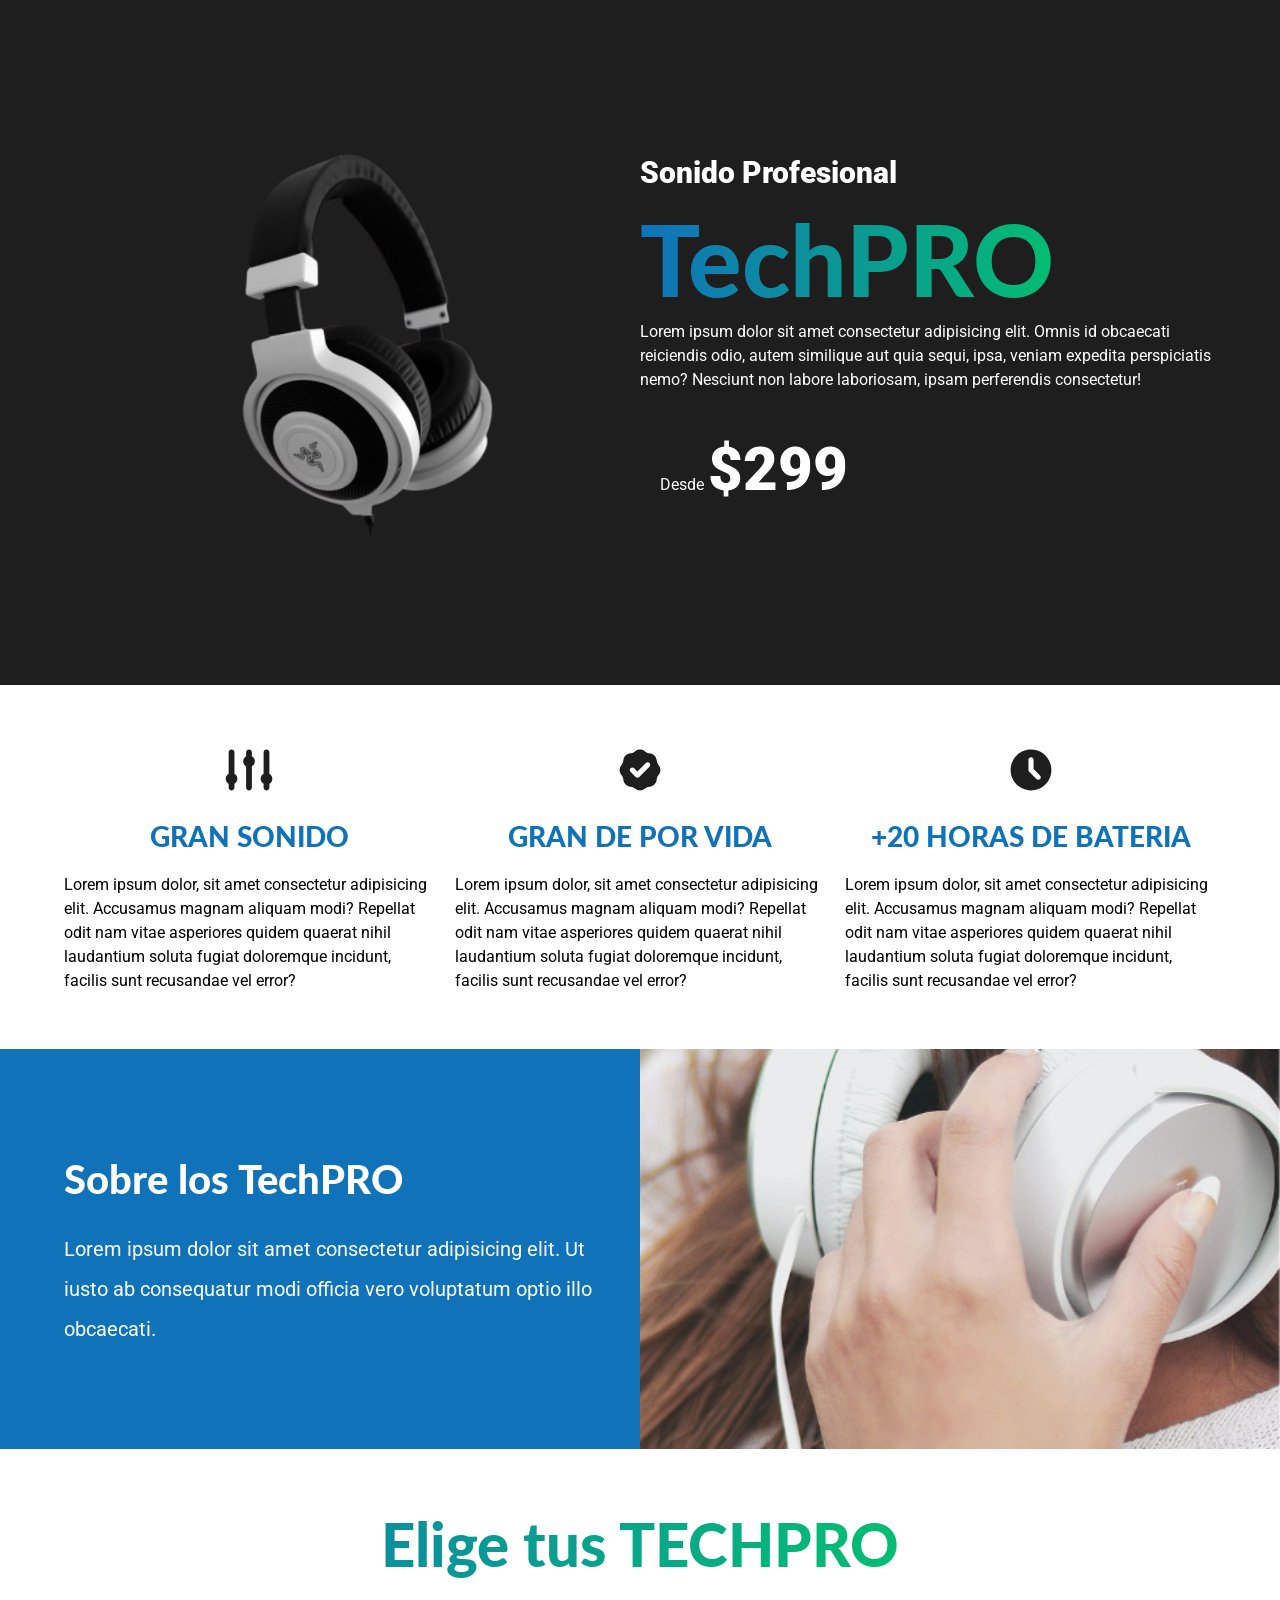
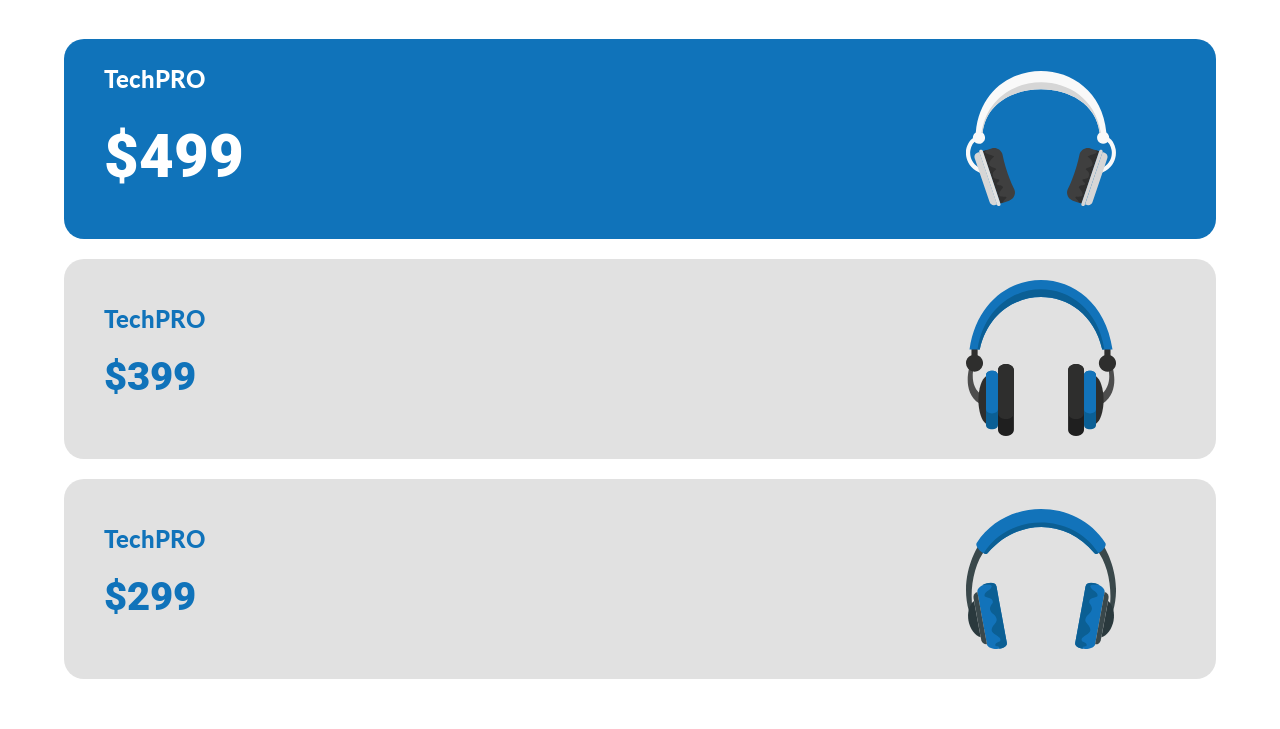
==== Project_06_Audifonos/index.html @ 394d49c8 "++ Audifonos" ====
<!DOCTYPE html>
<html lang="en">
<head>
    <meta charset="UTF-8">
    <meta http-equiv="X-UA-Compatible" content="IE=edge">
    <meta name="viewport" content="width=device-width, initial-scale=1.0">
    <title>TechPRO PFFP</title>
    <link rel="preconnect" href="https://fonts.googleapis.com">
    <link rel="preconnect" href="https://fonts.gstatic.com" crossorigin>
    <link href="https://fonts.googleapis.com/css2?family=Lato:wght@400;900&family=Roboto:wght@400;700;900&display=swap" rel="stylesheet">
    <link rel="stylesheet" href="./css/normalize.css">
    <link rel="stylesheet" href="./css/styles.css">
</head>
<body>
    <header class="header">
        <div class="contenedor contenido-header">
            <div class="imagen-header">
                <picture>
                    <source sizes="1920w" srcset="img/header.avif 1920w" type="image/avif">
                    <source sizes="1920w" srcset="img/header.webp 1920w" type="image/webp">
                    <source sizes="1920w" srcset="img/header.jpg 1920w" type="image/jpg">
                    <img loading="lazy" decoding="async" src="img/header.jpg"
                    lazyalt="imagen" width="1000" height="600">
                </picture>
            </div> <!-- .imagen-header-->
            <div class="texto-header">
                <p class="tagline-producto">Sonido Profesional</p>
                <h1 class="nombre-producto degradado-verde">TechPRO</h1>
                <p class="descripcion-producto">Lorem ipsum dolor sit amet consectetur adipisicing elit. Omnis id obcaecati reiciendis odio, autem similique aut quia sequi, ipsa, veniam expedita perspiciatis nemo? Nesciunt non labore laboriosam, ipsam perferendis consectetur!</p>
                <p class="precio-producto">Desde <span>$299</span></p>
            </div>
        </div>

    </header>

    <section class="contenedor">
        <div class="iconos">
            <div class="icono">
                <img src="./img/icono-sonido.svg" alt="icono sonido">
                <h3>GRAN SONIDO</h3>
                <P>Lorem ipsum dolor, sit amet consectetur adipisicing elit. Accusamus magnam aliquam modi? Repellat odit nam vitae asperiores quidem quaerat nihil laudantium soluta fugiat doloremque incidunt, facilis sunt recusandae vel error?</P>
            </div>

            <div class="icono">
                <img src="./img/icono-garantia.svg" alt="icono garantia">
                <h3>GRAN DE POR VIDA</h3>
                <P>Lorem ipsum dolor, sit amet consectetur adipisicing elit. Accusamus magnam aliquam modi? Repellat odit nam vitae asperiores quidem quaerat nihil laudantium soluta fugiat doloremque incidunt, facilis sunt recusandae vel error?</P>
            </div>

            <div class="icono">
                <img src="./img/icono-bateria.svg" alt="icono bateria">
                <h3>+20 HORAS DE BATERIA</h3>
                <P>Lorem ipsum dolor, sit amet consectetur adipisicing elit. Accusamus magnam aliquam modi? Repellat odit nam vitae asperiores quidem quaerat nihil laudantium soluta fugiat doloremque incidunt, facilis sunt recusandae vel error?</P>
            </div>
        </div>
    </section>

    <section class="sobre-tech">
        <div class="contenedor sobre-tech-grid">
            <div class="texto-sobre-tech">
                <h2>Sobre los <span>TechPRO</span></h2>
                <p> Lorem ipsum dolor sit amet consectetur adipisicing elit. Ut iusto ab consequatur modi officia vero voluptatum optio illo obcaecati.</p>
            </div>
        </div>
    </section>

    <main class="contenedor modelos">
        <h2 class="text-center degradado-verde header-modelos">Elige tus TECHPRO</h2>
        <div class="listado-modelos">
            <div class="modelo modelo-x">
                <h3>TechPRO</h3>
                <p class="precio">$299</p>
            </div>
        
            <div class="modelo modelo-y">
                <h3>TechPRO</h3>
                <p class="precio">$399</p>
            </div>

            <div class="modelo modelo-z">
                <h3>TechPRO</h3>
                <p class="precio">$499</p>
            </div>
        </div>
    </main>
    
</body>
</html>
---- Project_06_Audifonos/css/styles.css ----
:root{
    /* COLORES */
    --primario: #1073BA;
    --secundario: #00DA55;
    --gris: #3B3B3B;
    --blanco: #FFF;
    --negro: #1F1E1E;
    --grisClaro: #E1E1E1;

    /* TIPOS DE FUENTES */
    --fuentePrincipal: 'Roboto',sans-serif;
    --fuenteSecundaria: 'Lato', sans-serif; 

    /* ESPACIOS*/
    --separacion: 5rem;
}
/** GLOBAL PROPERTIES **/
html{
    box-sizing: border-box;
    font-size: 62.5%;
}
*,*:before,*:after{
    box-sizing: inherit;
}


body{
    font-family: var(--fuentePrincipal);
    font-size: 1.6rem;
    line-height: 1.5;
}

/** GLOBAL **/
.contenedor{
    max-width: 120rem;
    width: 90%;
    margin: 0 auto;
}

h1,h2,h3{
    font-weight: 900;
    font-family: var(--fuenteSecundaria);
    margin: calc(var(--serpacion)/2) 0;
}

h1{ 
    font-size: 4.4rem;
}

h2{
    font-size: 3.6rem;
}

h3{
    font-size: 2.8rem;
}

img{
    max-width: 100%;
    display: block;
    height: auto;

}

/**** UTILITIES   ****/
.text-center{
    text-align: center;
}

/**     DEGRADADOS   **/
.degradado-verde{
    color:transparent;
    background: linear-gradient(to right, var(--primario) 0%,var(--secundario) 100%);
    -webkit-background-clip: text;
    background-clip: text;

}

/*************    HEADER ***************/
.header{
    background-color: var(--negro);
    padding: calc(var(--separacion)*3) 0;
    color: var(--blanco);
}

@media(min-width: 768px){
    .contenido-header{
        display: grid;
        grid-template-columns: repeat(2,1fr);
    }
}

.texto-header{
    text-align: center; 
    padding-top: var(--separacion);
}
@media(min-width: 768px){
    .texto-header{
        text-align: left;
        display: flex;
        flex-direction:column;
        justify-content: space-between;
        padding: 0;
    }
}
.texto-header p{
    margin: 0;
}

.tagline-producto{
    font-size: 3rem;
    font-weight: 900;
}

.nombre-producto{
    font-size: 6rem;
    font-weight: 900;
    margin: 0;

}
@media(min-width: 768px){
    .nombre-producto{
        font-size: 10rem;
        line-height: 1;
    }
}
.precio-producto{
    padding: 2rem;
}
.precio-producto span{
    font-size: 6rem;
    font-weight: 900;
}

.next-section{
    background-color: #FFF;
    height: 900px;;
}

/****    ICONOS    ***/
@media(min-width: 768px){
    .iconos{
        display: flex;
        gap: 2rem;
        margin-bottom: 4rem;
    }
}

.icono{
    margin-top: 4rem;
    display:flex;
    flex-direction: column;
    align-items: center;

}
.icono img{
    margin: 2rem 0;
    width: 5rem;

}
.icono h3{
    color: var(--primario);
    text-transform: uppercase;

}

/*** SOBRE LOS TECH-PRO **/
.sobre-tech{
    background-image: linear-gradient(to bottom,
                  transparent 50%,var(--primario) 50%,
                  var(--primario) 100% ),
                  url(../img/imagen-mujer.jpg);
    background-position: right;
    background-repeat: repeat, no-repeat;
    background-size: 100%, 110rem;
}
@media(min-width: 768px){
    .sobre-tech{
        background-image: linear-gradient(to left,
                      transparent 50%,var(--primario) 50%,
                      var(--primario) 100% ),
                      url(../img/imagen-mujer.jpg);

        background-size: 100%, 160rem;
        height: 40rem;
    }


}

.sobre-tech-grid{
    display: grid;
    grid-template-rows: repeat(2, 40rem);
    row-gap: var(--separacion);
}

@media(min-width: 768px){
    .sobre-tech-grid{
        grid-template-rows: unset;
        grid-template-columns: repeat(2,1fr);
        column-gap: 7rem;
    }
}
 .texto-sobre-tech{
     margin-top: 5rem;
     grid-row:2/3;
     color: var(--blanco);
     display:flex;
     flex-direction: column;
     justify-content: center;;
 }


 .texto-sobre-tech h2{
    font-size: 4rem;
 }

 .texto-sobre-tech p{
     font-size: 2rem;
     line-height: 2;
 }

 /** MODELOS TECH-PRO  **/
 .modelos{
     padding: 5rem 0;
 }

 .header-modelos{
     font-size: 6rem;
     margin-bottom: 5rem;
 }

 .listado-modelos{
     display:flex;
     flex-direction: column-reverse;
 }

 .modelo{
     background-color: var(--grisClaro);
     margin-bottom: 2rem;
     padding-left:4rem;
     color: var(--primario);
     border-radius: 2rem;
     min-height: 20rem;
     display: flex;
     flex-direction: column;
     justify-content: center; 
     background-repeat: no-repeat;
     background-position: 90% center;
     background-size: 15rem;

 }

 .modelo h3{
     font-size: 2.4rem;
 }
 .modelo .precio{
     font-size: 4rem;
     font-weight: 900;
     line-height: 0;
 }

.modelo:first-of-type{
    margin-bottom: 0;
}
.modelo-x{
    background-image: url(../img/modelo-x.svg);
}
.modelo-y{
    background-image: url(../img/modelo-y.svg);
}
 
.modelo-z{
    background-color: var(--primario);
    color: var(--blanco);
    background-image: url(../img/modelo-z.svg);

}

.modelo-z .precio{
    font-size: 6rem;
}
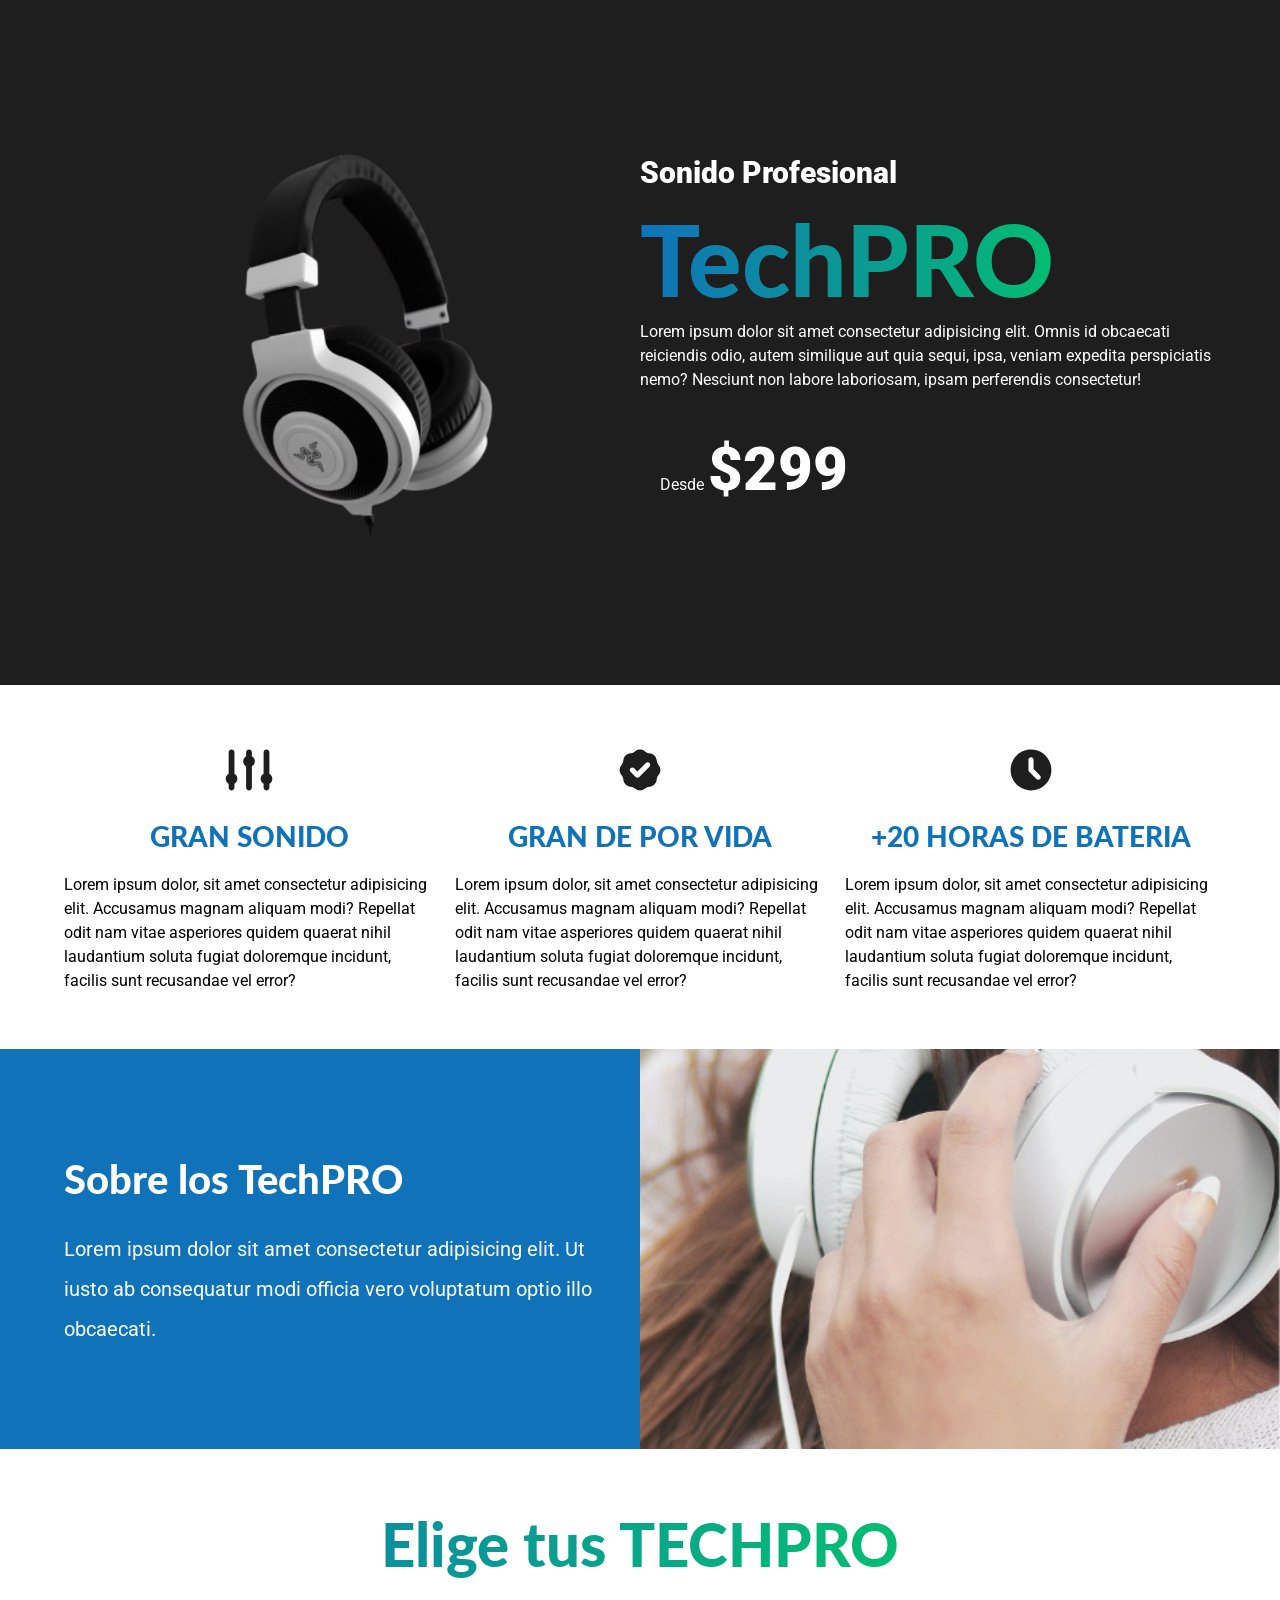
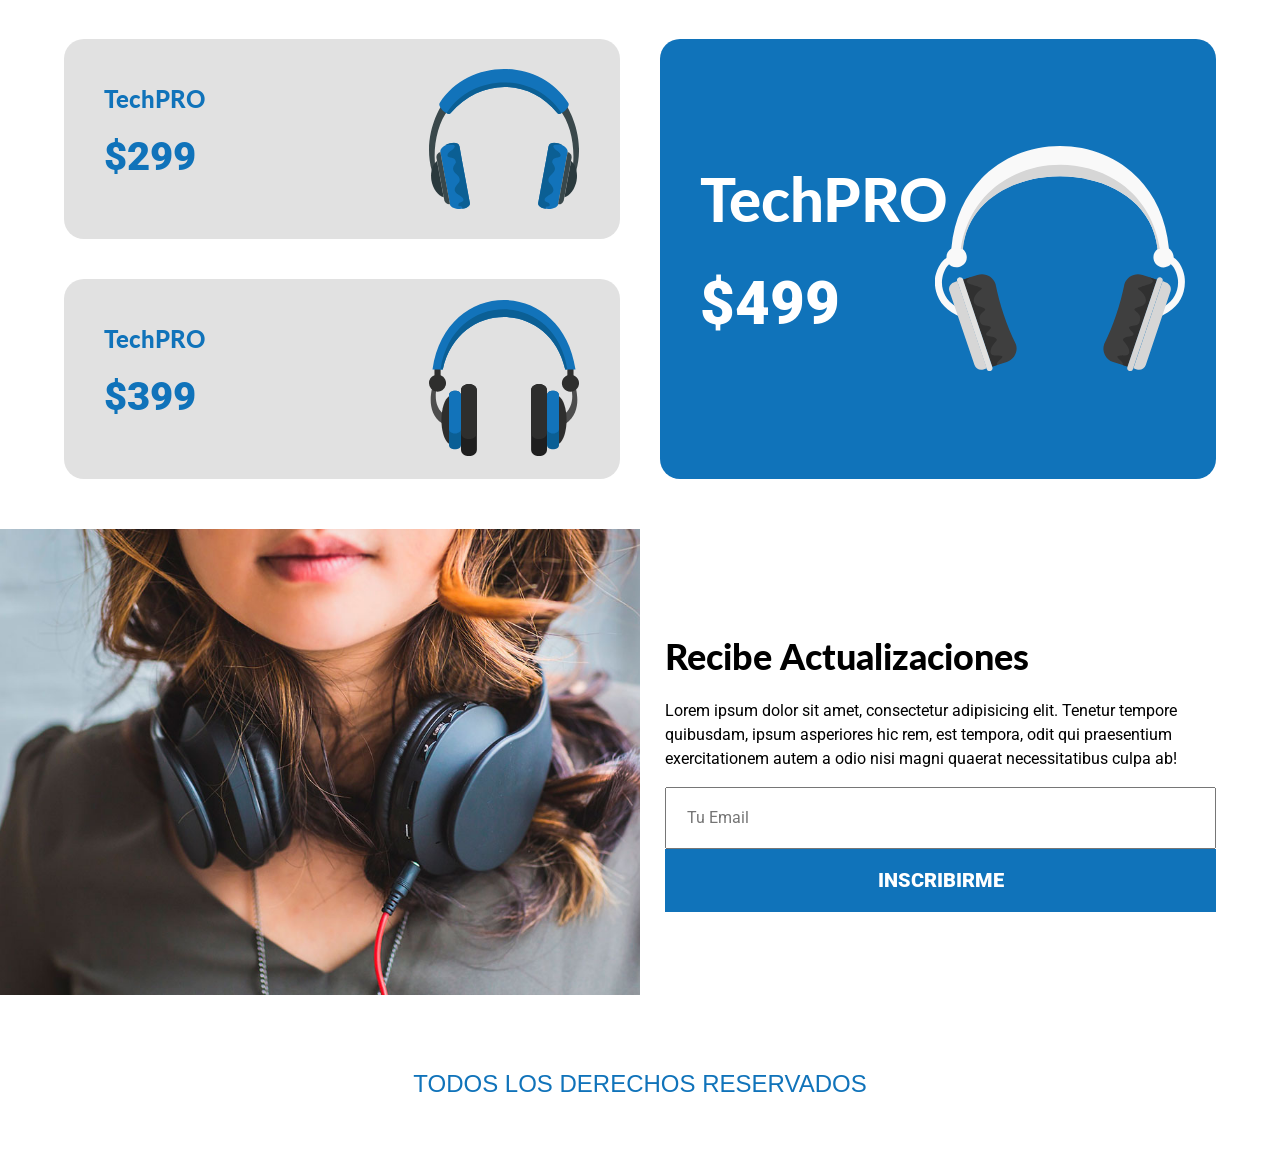
==== commit 7f15e118: "++ finishing headphones" ====
--- a/Project_06_Audifonos/index.html
+++ b/Project_06_Audifonos/index.html
@@ -83,6 +83,29 @@
             </div>
         </div>
     </main>
+
+    <section class="newsletter">
+        <div class="contenido-newsletter contenedor">
+            <div class="texto-newsletter">
+                <h2>Recibe Actualizaciones</h2>
+                <p>Lorem ipsum dolor sit amet, consectetur adipisicing elit. 
+                    Tenetur tempore quibusdam, ipsum asperiores hic rem, 
+                    est tempora, odit qui praesentium exercitationem 
+                    autem a odio nisi magni quaerat necessitatibus culpa
+                     ab!</p>
+                <form class="formulario">
+                    <div class="input">
+                        <input type="text" placeholder="Tu Email">
+                    </div>
+                    <input type="submit" value="Inscribirme">
+                </form>
+            </div>
+        </div>
+    </section>
+
+    <footer class="footer">
+        <p>Todos los derechos reservados</p>
+    </footer>
     
 </body>
 </html>
--- a/Project_06_Audifonos/css/styles.css
+++ b/Project_06_Audifonos/css/styles.css
@@ -233,6 +233,15 @@
  .listado-modelos{
      display:flex;
      flex-direction: column-reverse;
+ }
+ 
+ @media(min-width: 992px){
+    .listado-modelos{
+        display: grid;
+        grid-template-columns: repeat(2,1fr);
+        grid-template-rows: repeat(2,20rem);
+        gap: 4rem;
+    }
  }
 
  .modelo{
@@ -248,7 +257,21 @@
      background-repeat: no-repeat;
      background-position: 90% center;
      background-size: 15rem;
-
+     display: flex;
+     flex-direction: column;
+     justify-content: center;
+     transition-property: transform background-size;
+     transition-duration: 300ms;
+ }
+
+ .modelo:hover{
+    transform: scale(1.1);
+    background-size:30rem;
+ }
+ @media(min-width:992px){
+    .modelo{
+        margin-bottom:0;
+    }
  }
 
  .modelo h3{
@@ -274,9 +297,86 @@
     background-color: var(--primario);
     color: var(--blanco);
     background-image: url(../img/modelo-z.svg);
-
+}
+@media(min-width: 992px){
+    .modelo-z{
+        grid-column: 2/3;
+        grid-row: 1/3;
+        background-size: 25rem;
+    }
+    .modelo-z h3{
+        font-size: 6rem;
+    }
 }
 
 .modelo-z .precio{
     font-size: 6rem;
-}+}
+
+.newsletter{
+    background-image: linear-gradient(to bottom, transparent 50%, var(--blanco) 0%),
+                      url(../img/newsletter.jpg);
+    background-position: top center;
+    background-repeat: no-repeat;
+    background-size: 100%, 70rem;
+}
+
+@media(min-width: 768px){
+    .newsletter{
+        background-image: linear-gradient(to right, transparent 50%, var(--blanco) 0%),
+        url(../img/newsletter.jpg);    
+        background-position: top left;
+        font-size: 100%, 100rem;
+        padding: 10rem 0;
+    }
+}
+
+.contenido-newsletter{
+    display: grid;
+    grid-template-rows: repeat(2, 30rem);
+    gap: var(--separacion); 
+}
+@media (min-width: 768px){
+    .contenido-newsletter{
+        grid-template-rows:unset;
+        grid-template-columns: repeat(2,1fr);
+    }
+}
+
+.texto-newsletter{
+    grid-row: 2/3;
+}
+@media(min-width: 768px){
+    .texto-newsletter{
+        grid-row: unset;
+        grid-column: 2/3;
+    }
+}
+
+.formulario input[type="text"]{
+    width: 100%;
+    padding: 2rem;
+
+
+}
+
+.formulario input[type="submit"]{
+    width: 100%;
+    padding: 2rem;
+    background-color: var(--primario);
+    color: var(--blanco);
+    text-transform: uppercase;
+    font-size: 2rem;
+    font-weight: 900;
+    border: none;
+}
+
+.footer p{
+ text-align:center;
+ font-family: var(--fuenteSecundaria);
+ text-transform:uppercase;
+ font-size: 2.4rem;
+ color: var(--primario);
+ padding: 3rem 0;
+}
+
